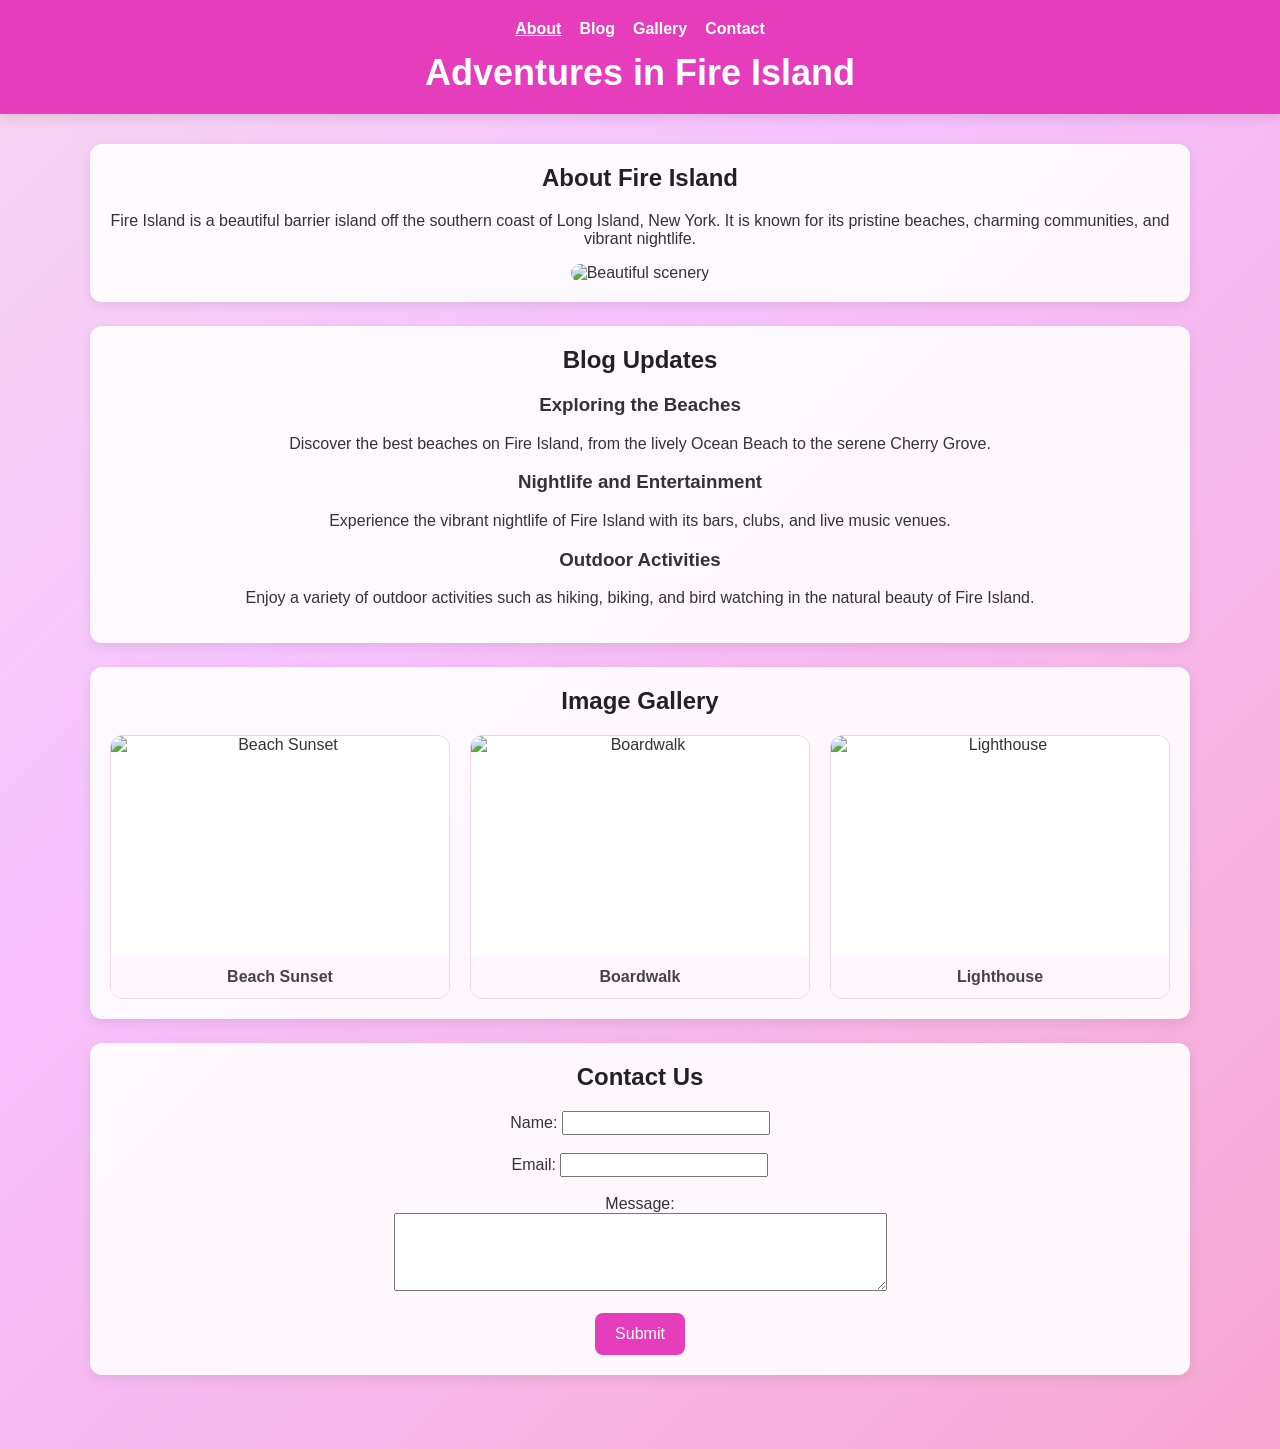
==== index.html @ 6f9f7291 "Complete  HTML lab" ====
<!DOCTYPE html>
<html lang="en">
<head>
  <meta charset="UTF-8" />
  <meta name="viewport" content="width=device-width, initial-scale=1.0" />
  <title>Adventures in Fire Island</title>
  <link rel="stylesheet" href="stlye.css" />
</head>
<body>
  <header>
    <nav class="top-nav">
      <a href="#about" class="active">About</a>
      <a href="#blog">Blog</a>
      <a href="#gallery">Gallery</a>
      <a href="#contact">Contact</a>
    </nav>
    <h1>Adventures in Fire Island</h1>
  </header>

  <main class="container">
    <section id="about" class="about">
      <h2>About Fire Island</h2>
      <p>Fire Island is a beautiful barrier island off the southern coast of Long Island, New York. It is known for its pristine beaches, charming communities, and vibrant nightlife.</p>
      <img src="https://images.unsplash.com/photo-1500534623283-312aade485b7" alt="Beautiful scenery" width="600" height="400" />
    </section>

    <section id="blog" class="about">
      <h2>Blog Updates</h2>
      <article>
        <h3>Exploring the Beaches</h3>
        <p>Discover the best beaches on Fire Island, from the lively Ocean Beach to the serene Cherry Grove.</p>
      </article>
      <article>
        <h3>Nightlife and Entertainment</h3>
        <p>Experience the vibrant nightlife of Fire Island with its bars, clubs, and live music venues.</p>
      </article>
      <article>
        <h3>Outdoor Activities</h3>
        <p>Enjoy a variety of outdoor activities such as hiking, biking, and bird watching in the natural beauty of Fire Island.</p>
      </article>
    </section>

    <section id="gallery" class="gallery">
      <h2>Image Gallery</h2>
      <div class="gallery-grid">
        <figure class="gallery-item">
          <img src="https://images.unsplash.com/photo-1500534623283-312aade485b7" alt="Beach Sunset" />
          <figcaption>Beach Sunset</figcaption>
        </figure>
        <figure class="gallery-item">
          <img src="https://images.unsplash.com/photo-1500534623283-312aade485b7" alt="Boardwalk" />
          <figcaption>Boardwalk</figcaption>
        </figure>
        <figure class="gallery-item">
          <img src="https://images.unsplash.com/photo-1500534623283-312aade485b7" alt="Lighthouse" />
          <figcaption>Lighthouse</figcaption>
        </figure>
      </div>
    </section>

    <section id="contact" class="about">
      <h2>Contact Us</h2>
      <form action="submit_form.php" method="post">
        <label for="name">Name:</label>
        <input type="text" id="name" name="name" required /><br /><br />

        <label for="email">Email:</label>
        <input type="email" id="email" name="email" required /><br /><br />

        <label for="message">Message:</label><br />
        <textarea id="message" name="message" rows="4" cols="50" required></textarea><br /><br />

        <input type="submit" value="Submit" />
      </form>
    </section>
  </main>
</body>
</html>
---- stlye.css ----
body {
  margin: 0;
  font-family: Arial, sans-serif;
  background: linear-gradient(135deg, #f7d6f0 0%, #f6c2ff 35%, #f7a8d0 100%);
  text-align: center;
  min-height: 100vh;
  color: #333;
}

header {
  background-color: #e63dbd;
  color: white;
  padding: 20px;
  box-shadow: 0 4px 12px rgba(0, 0, 0, 0.1);
}

.top-nav {
  display: flex;
  justify-content: center;
  gap: 18px;
  margin-bottom: 14px;
}

.top-nav a {
  color: white;
  text-decoration: none;
  font-weight: bold;
}

.top-nav a:hover,
.top-nav a.active {
  text-decoration: underline;
}

.container {
  max-width: 1100px;
  margin: 0 auto;
  padding: 30px 20px 50px;
}

.about,
.gallery {
  background: rgba(255, 255, 255, 0.9);
  padding: 20px;
  border-radius: 12px;
  margin-bottom: 24px;
  box-shadow: 0 4px 12px rgba(0, 0, 0, 0.08);
}

.gallery-grid {
  display: grid;
  grid-template-columns: repeat(auto-fit, minmax(180px, 1fr));
  gap: 20px;
  margin-top: 20px;
}

.gallery-item {
  margin: 0;
  background: #fff;
  border-radius: 12px;
  overflow: hidden;
  border: 1px solid #f3d6e6;
}

.gallery-item img {
  width: 100%;
  height: 220px;
  object-fit: cover;
  display: block;
}

.gallery-item figcaption {
  padding: 12px;
  background: #fff7fd;
  color: #444;
  font-weight: bold;
}

h1 {
  font-size: 36px;
  margin: 0;
}

h2 {
  color: #222;
  margin-top: 0;
}

img {
  max-width: 100%;
  border-radius: 10px;
}

input, textarea, button {
  font: inherit;
}

input[type="submit"] {
  background: #e63dbd;
  color: white;
  border: none;
  padding: 12px 20px;
  border-radius: 8px;
  cursor: pointer;
}
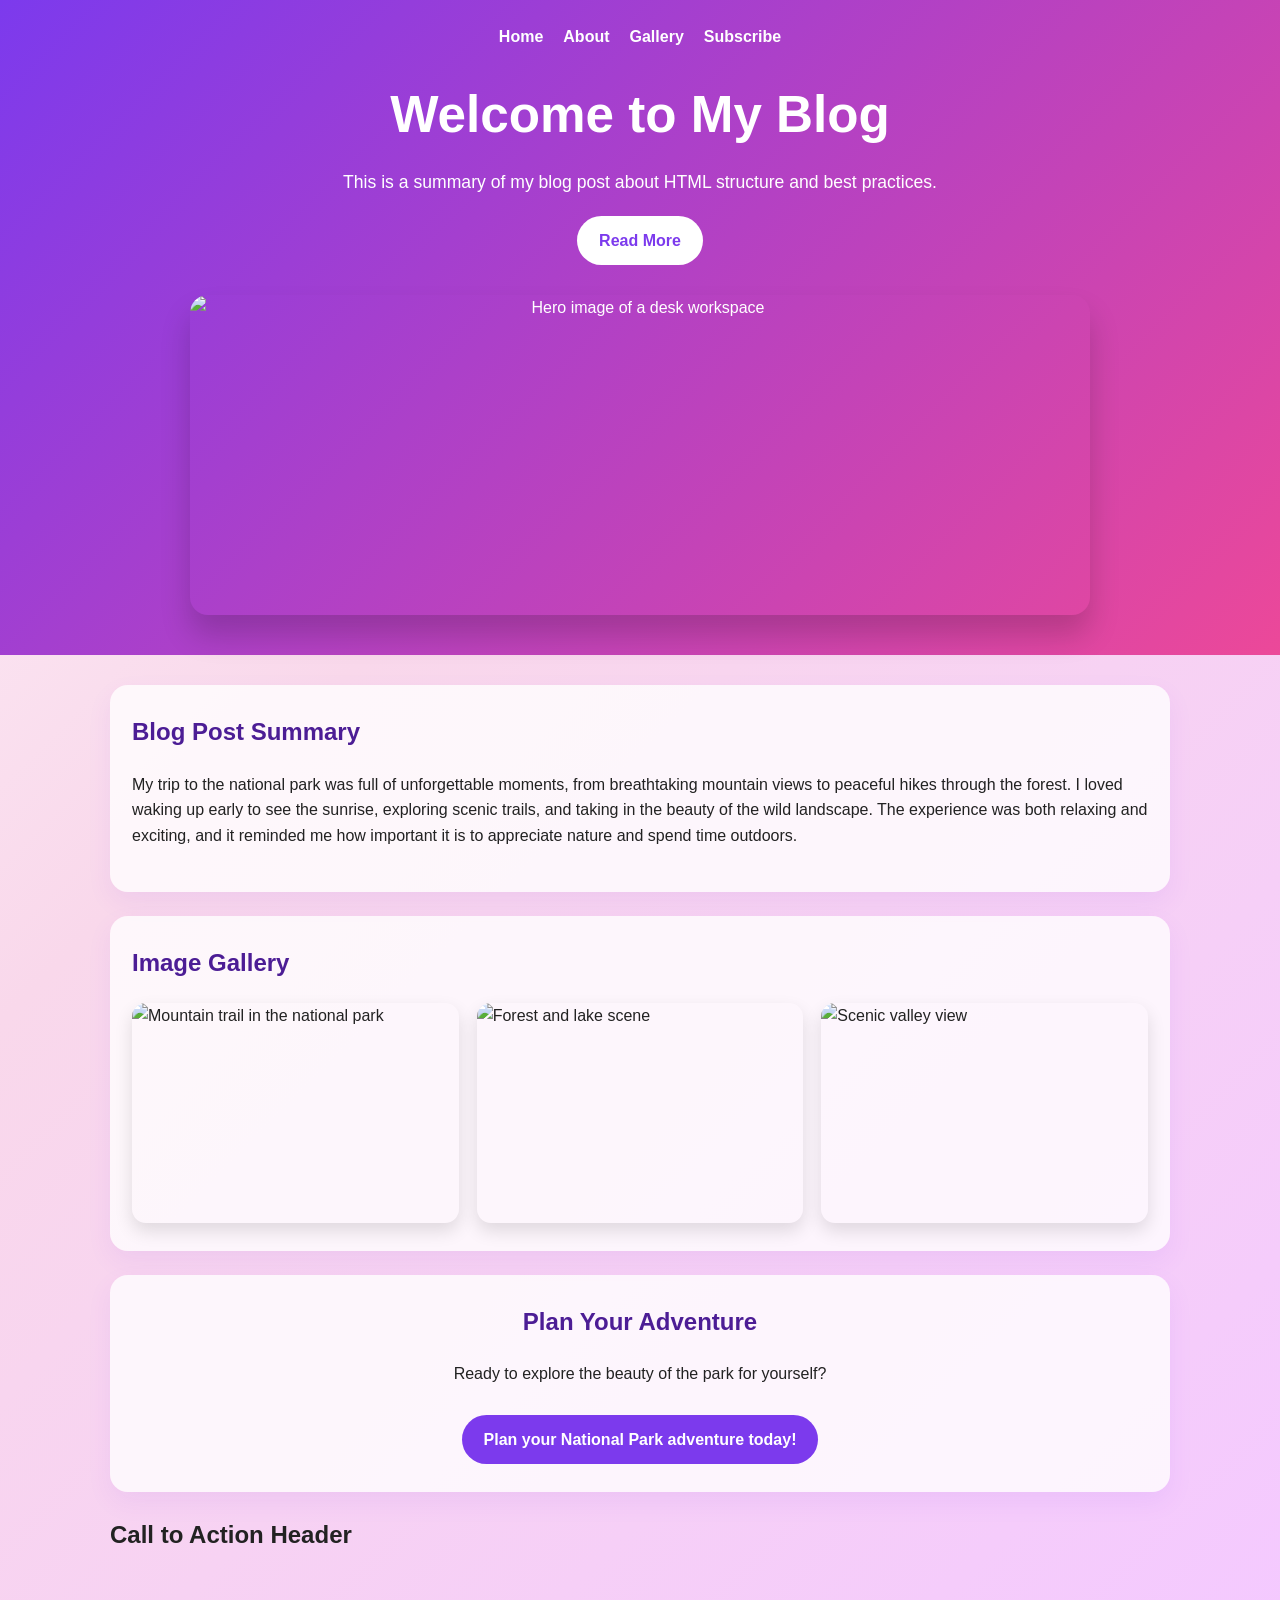
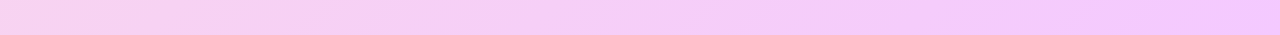
==== commit 0290af37: "Fix HTML structure for AutoTest" ====
--- a/index.html
+++ b/index.html
@@ -1,78 +1,57 @@
 <!DOCTYPE html>
 <html lang="en">
-<head>
-  <meta charset="UTF-8" />
-  <meta name="viewport" content="width=device-width, initial-scale=1.0" />
-  <title>Adventures in Fire Island</title>
-  <link rel="stylesheet" href="stlye.css" />
-</head>
-<body>
-  <header>
-    <nav class="top-nav">
-      <a href="#about" class="active">About</a>
-      <a href="#blog">Blog</a>
-      <a href="#gallery">Gallery</a>
-      <a href="#contact">Contact</a>
-    </nav>
-    <h1>Adventures in Fire Island</h1>
-  </header>
+  <head>
+    <meta charset="UTF-8" />
+    <meta name="viewport" content="width=device-width, initial-scale=1.0" />
+    <title>My Blog</title>
+    <link rel="stylesheet" href="stlye.css" />
+  </head>
+  <body>
+    <header class="hero">
+      <nav class="nav">
+        <a href="#home">Home</a>
+        <a href="#about">About</a>
+        <a href="#gallery">Gallery</a>
+        <a href="#subscribe">Subscribe</a>
+      </nav>
+      <div class="hero-content">
+        <h1>Welcome to My Blog</h1>
+        <p>This is a summary of my blog post about HTML structure and best practices.</p>
+        <a class="button" href="#subscribe">Read More</a>
+      </div>
+      <img src="https://images.unsplash.com/photo-1495446815901-a7297e633e8d?auto=format&fit=crop&w=900&q=80" alt="Hero image of a desk workspace" class="hero-image" />
+    </header>
 
-  <main class="container">
-    <section id="about" class="about">
-      <h2>About Fire Island</h2>
-      <p>Fire Island is a beautiful barrier island off the southern coast of Long Island, New York. It is known for its pristine beaches, charming communities, and vibrant nightlife.</p>
-      <img src="https://images.unsplash.com/photo-1500534623283-312aade485b7" alt="Beautiful scenery" width="600" height="400" />
-    </section>
+    <main>
+      <section id="about" class="section about">
+        <h2>Blog Post Summary</h2>
+        <p>
+          My trip to the national park was full of unforgettable moments, from breathtaking mountain views
+          to peaceful hikes through the forest. I loved waking up early to see the sunrise, exploring scenic trails,
+          and taking in the beauty of the wild landscape. The experience was both relaxing and exciting, and it reminded
+          me how important it is to appreciate nature and spend time outdoors.
+        </p>
+      </section>
 
-    <section id="blog" class="about">
-      <h2>Blog Updates</h2>
-      <article>
-        <h3>Exploring the Beaches</h3>
-        <p>Discover the best beaches on Fire Island, from the lively Ocean Beach to the serene Cherry Grove.</p>
-      </article>
-      <article>
-        <h3>Nightlife and Entertainment</h3>
-        <p>Experience the vibrant nightlife of Fire Island with its bars, clubs, and live music venues.</p>
-      </article>
-      <article>
-        <h3>Outdoor Activities</h3>
-        <p>Enjoy a variety of outdoor activities such as hiking, biking, and bird watching in the natural beauty of Fire Island.</p>
-      </article>
-    </section>
+      <section id="gallery" class="section gallery">
+        <h2>Image Gallery</h2>
+        <ul class="gallery-list">
+          <li><img src="https://images.unsplash.com/photo-1501785888041-af3ef285b470?auto=format&fit=crop&w=800&q=80" alt="Mountain trail in the national park" /></li>
+          <li><img src="https://images.unsplash.com/photo-1441974231531-c6227db76b6e?auto=format&fit=crop&w=800&q=80" alt="Forest and lake scene" /></li>
+          <li><img src="https://images.unsplash.com/photo-1500530855697-b586d89ba3ee?auto=format&fit=crop&w=800&q=80" alt="Scenic valley view" /></li>
+        </ul>
+      </section>
 
-    <section id="gallery" class="gallery">
-      <h2>Image Gallery</h2>
-      <div class="gallery-grid">
-        <figure class="gallery-item">
-          <img src="https://images.unsplash.com/photo-1500534623283-312aade485b7" alt="Beach Sunset" />
-          <figcaption>Beach Sunset</figcaption>
-        </figure>
-        <figure class="gallery-item">
-          <img src="https://images.unsplash.com/photo-1500534623283-312aade485b7" alt="Boardwalk" />
-          <figcaption>Boardwalk</figcaption>
-        </figure>
-        <figure class="gallery-item">
-          <img src="https://images.unsplash.com/photo-1500534623283-312aade485b7" alt="Lighthouse" />
-          <figcaption>Lighthouse</figcaption>
-        </figure>
-      </div>
-    </section>
-
-    <section id="contact" class="about">
-      <h2>Contact Us</h2>
-      <form action="submit_form.php" method="post">
-        <label for="name">Name:</label>
-        <input type="text" id="name" name="name" required /><br /><br />
-
-        <label for="email">Email:</label>
-        <input type="email" id="email" name="email" required /><br /><br />
-
-        <label for="message">Message:</label><br />
-        <textarea id="message" name="message" rows="4" cols="50" required></textarea><br /><br />
-
-        <input type="submit" value="Submit" />
-      </form>
-    </section>
-  </main>
-</body>
-</html>
+      <section id="subscribe" class="section cta">
+        <h2>Plan Your Adventure</h2>
+        <p>Ready to explore the beauty of the park for yourself?</p>
+        <a class="call-link" href="https://www.nps.gov/index.htm" target="_blank" rel="noopener noreferrer">
+          Plan your National Park adventure today!
+        </a>
+      </section><section id="cta">
+  <h2>Call to Action Header</h2>
+  <!-- CTA content or form/button here -->
+</section>
+    </main>
+  </body>
+</html>
--- a/stlye.css
+++ b/stlye.css
@@ -1,105 +1,160 @@
+* {
+  box-sizing: border-box;
+}
+
 body {
   margin: 0;
   font-family: Arial, sans-serif;
-  background: linear-gradient(135deg, #f7d6f0 0%, #f6c2ff 35%, #f7a8d0 100%);
-  text-align: center;
-  min-height: 100vh;
-  color: #333;
-}
-
-header {
-  background-color: #e63dbd;
-  color: white;
-  padding: 20px;
-  box-shadow: 0 4px 12px rgba(0, 0, 0, 0.1);
-}
-
-.top-nav {
-  display: flex;
-  justify-content: center;
-  gap: 18px;
-  margin-bottom: 14px;
-}
-
-.top-nav a {
-  color: white;
-  text-decoration: none;
-  font-weight: bold;
-}
-
-.top-nav a:hover,
-.top-nav a.active {
-  text-decoration: underline;
-}
-
-.container {
-  max-width: 1100px;
-  margin: 0 auto;
-  padding: 30px 20px 50px;
-}
-
-.about,
-.gallery {
-  background: rgba(255, 255, 255, 0.9);
-  padding: 20px;
-  border-radius: 12px;
-  margin-bottom: 24px;
-  box-shadow: 0 4px 12px rgba(0, 0, 0, 0.08);
-}
-
-.gallery-grid {
-  display: grid;
-  grid-template-columns: repeat(auto-fit, minmax(180px, 1fr));
-  gap: 20px;
-  margin-top: 20px;
-}
-
-.gallery-item {
-  margin: 0;
-  background: #fff;
-  border-radius: 12px;
-  overflow: hidden;
-  border: 1px solid #f3d6e6;
-}
-
-.gallery-item img {
-  width: 100%;
-  height: 220px;
-  object-fit: cover;
-  display: block;
-}
-
-.gallery-item figcaption {
-  padding: 12px;
-  background: #fff7fd;
-  color: #444;
-  font-weight: bold;
-}
-
-h1 {
-  font-size: 36px;
-  margin: 0;
-}
-
-h2 {
+  background: linear-gradient(135deg, #fdf2f8 0%, #f9d8eb 35%, #f4c9ff 100%);
   color: #222;
-  margin-top: 0;
+  line-height: 1.6;
 }
 
 img {
   max-width: 100%;
-  border-radius: 10px;
+  display: block;
 }
 
-input, textarea, button {
-  font: inherit;
+.hero {
+  background: linear-gradient(135deg, #7c3aed, #ec4899);
+  color: white;
+  padding: 24px 20px 40px;
+  text-align: center;
 }
 
-input[type="submit"] {
-  background: #e63dbd;
+.nav {
+  display: flex;
+  justify-content: center;
+  flex-wrap: wrap;
+  gap: 20px;
+  margin-bottom: 24px;
+}
+
+.nav a {
+  color: white;
+  text-decoration: none;
+  font-weight: 700;
+}
+
+.hero-content {
+  max-width: 700px;
+  margin: 0 auto 30px;
+}
+
+.hero h1 {
+  margin: 0 0 12px;
+  font-size: clamp(2.5rem, 4vw, 4rem);
+}
+
+.hero p {
+  margin: 0 0 20px;
+  font-size: 1.1rem;
+}
+
+.button {
+  display: inline-block;
+  background: #ffffff;
+  color: #7c3aed;
+  padding: 12px 22px;
+  border-radius: 999px;
+  text-decoration: none;
+  font-weight: 700;
+}
+
+.hero-image {
+  width: min(900px, 100%);
+  height: 320px;
+  object-fit: cover;
+  border-radius: 18px;
+  margin: 0 auto;
+  box-shadow: 0 20px 30px rgba(0, 0, 0, 0.18);
+}
+
+main {
+  max-width: 1100px;
+  margin: 0 auto;
+  padding: 30px 20px 60px;
+}
+
+.section {
+  background: rgba(255, 255, 255, 0.8);
+  border-radius: 18px;
+  padding: 28px 22px;
+  margin-bottom: 24px;
+  box-shadow: 0 10px 25px rgba(124, 58, 237, 0.08);
+}
+
+.section h2 {
+  margin-top: 0;
+  color: #4c1d95;
+}
+
+.gallery-list {
+  list-style: none;
+  padding: 0;
+  margin: 20px 0 0;
+  display: grid;
+  grid-template-columns: repeat(auto-fit, minmax(200px, 1fr));
+  gap: 18px;
+}
+
+.gallery-list li {
+  margin: 0;
+}
+
+.gallery-list img {
+  width: 100%;
+  height: 220px;
+  object-fit: cover;
+  border-radius: 14px;
+  box-shadow: 0 8px 18px rgba(0, 0, 0, 0.12);
+}
+
+.cta {
+  text-align: center;
+}
+
+.call-link {
+  display: inline-block;
+  margin-top: 12px;
+  background: #7c3aed;
+  color: white;
+  text-decoration: none;
+  padding: 12px 22px;
+  border-radius: 999px;
+  font-weight: 700;
+}
+
+.call-link:hover {
+  opacity: 0.92;
+}
+
+button {
+  background: #ec4899;
   color: white;
   border: none;
-  padding: 12px 20px;
-  border-radius: 8px;
+  border-radius: 999px;
+  padding: 12px 26px;
+  font-size: 1rem;
+  font-weight: 700;
   cursor: pointer;
 }
+
+button:hover,
+.button:hover {
+  opacity: 0.92;
+}
+
+@media (max-width: 600px) {
+  .hero {
+    padding-top: 20px;
+  }
+
+  .nav {
+    gap: 12px;
+  }
+
+  .hero-image {
+    height: 220px;
+  }
+}
